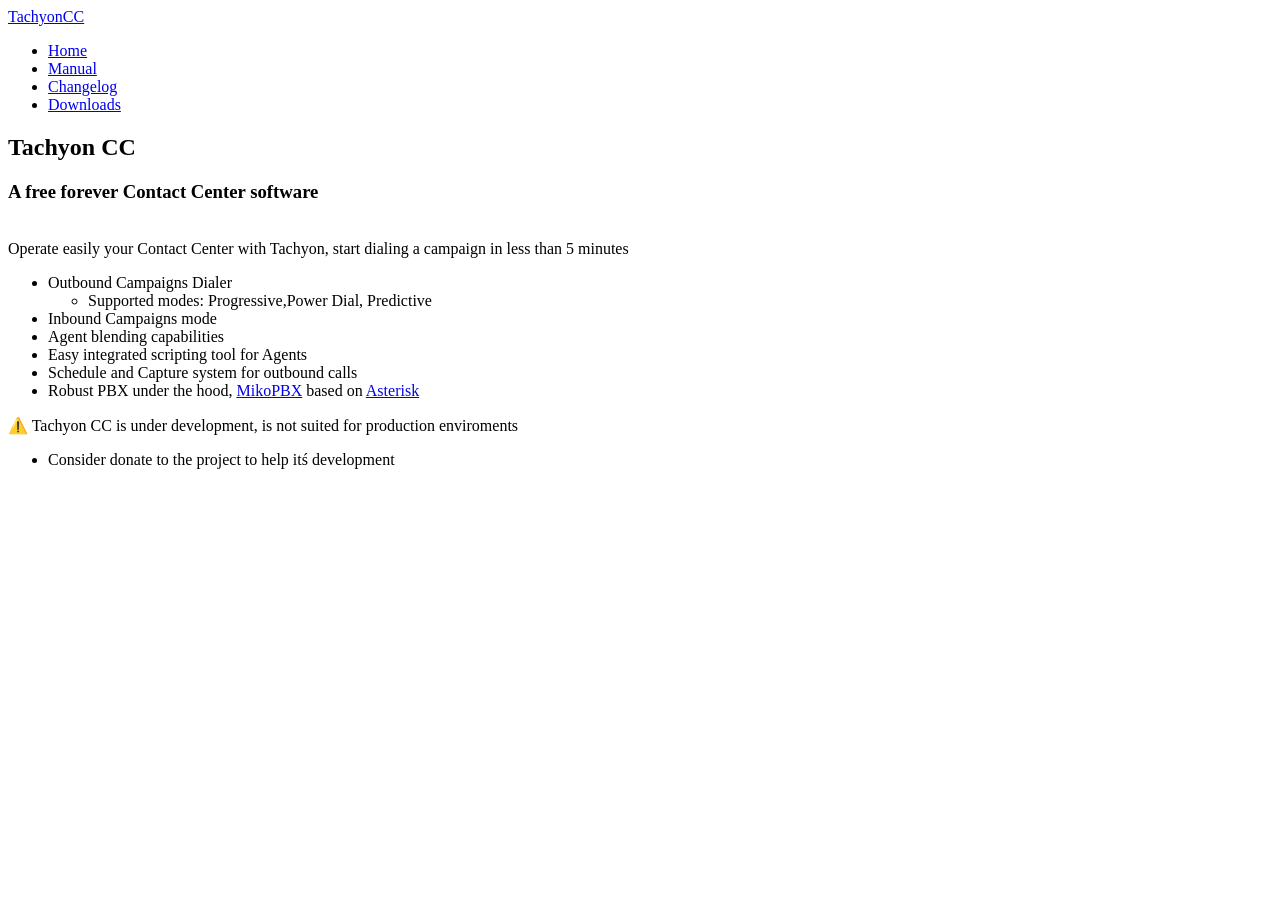
==== index.html @ be8d5f1c "Updated from Publii" ====
<!DOCTYPE html><html lang="en-gb"><head><meta charset="utf-8"><meta http-equiv="X-UA-Compatible" content="IE=edge"><meta name="viewport" content="width=device-width,initial-scale=1,user-scalable=no"><title>Tachyon CC - TachyonCC</title><meta name="description" content="A free forever Contact Center software Operate easily your Contact Center with Tachyon, start dialing a campaign in less than 5 minutes ⚠️&amp;hellip;"><meta name="generator" content="Publii Open-Source CMS for Static Site"><link rel="canonical" href="https://tachyonccsoft.github.com/tachyonccwebsite/"><link rel="alternate" type="application/atom+xml" href="https://tachyonccsoft.github.com/tachyonccwebsite/feed.xml" title="TachyonCC - RSS"><link rel="alternate" type="application/json" href="https://tachyonccsoft.github.com/tachyonccwebsite/feed.json" title="TachyonCC - JSON"><meta property="og:title" content="Tachyon CC"><meta property="og:site_name" content="TachyonCC"><meta property="og:description" content="A free forever Contact Center software Operate easily your Contact Center with Tachyon, start dialing a campaign in less than 5 minutes ⚠️&amp;hellip;"><meta property="og:url" content="https://tachyonccsoft.github.com/tachyonccwebsite/"><meta property="og:type" content="article"><link rel="stylesheet" href="https://tachyonccsoft.github.com/tachyonccwebsite/assets/css/fontawesome-all.min.css?v&#x3D;85514f933f9e0b82460af63f1a403fa5"><link rel="stylesheet" href="https://tachyonccsoft.github.com/tachyonccwebsite/assets/css/style.css?v&#x3D;7cfa9dfb525c9b0af9866d3419d79150"><noscript><link rel="stylesheet" href="https://tachyonccsoft.github.com/tachyonccwebsite/assets/css/noscript.css?v&#x3D;efa867a99f5064d6729e4dc2008ad50b"></noscript><script type="application/ld+json">{"@context":"http://schema.org","@type":"Article","mainEntityOfPage":{"@type":"WebPage","@id":"https://tachyonccsoft.github.com/tachyonccwebsite/"},"headline":"Tachyon CC","datePublished":"2026-11-23T03:59+01:00","dateModified":"2026-11-23T22:37+01:00","description":"A free forever Contact Center software Operate easily your Contact Center with Tachyon, start dialing a campaign in less than 5 minutes ⚠️&hellip;","author":{"@type":"Person","name":"Admin Tachyon","url":"https://tachyonccsoft.github.com/tachyonccwebsite/authors/admin-tachyon/"},"publisher":{"@type":"Organization","name":"Admin Tachyon"}}</script><style>#wrapper > .bg {
               background-image: url(https://tachyonccsoft.github.com/tachyonccwebsite/assets/images/overlay.png), linear-gradient(0deg, rgba(0, 0, 0, 0.1), rgba(0, 0, 0, 0.1)), url(https://tachyonccsoft.github.com/tachyonccwebsite/media/website/1140x641-2.jpg);
           }</style><noscript><style>img[loading] {
                    opacity: 1;
                }</style></noscript></head><body class="is-preload page-template"><div id="wrapper"><header id="header"><a class="logo" href="https://tachyonccsoft.github.com/tachyonccwebsite/">TachyonCC</a></header><nav id="nav"><ul class="links"><li class="active"><a href="https://tachyonccsoft.github.com/tachyonccwebsite/" target="_self">Home</a></li><li><a href="https://tachyonccsoft.github.com/tachyonccwebsite/manual/" target="_self">Manual</a></li><li><a href="https://tachyonccsoft.github.com/tachyonccwebsite/changelog/" target="_self">Changelog</a></li><li><a href="https://tachyonccsoft.github.com/tachyonccwebsite/descargas/" target="_self">Downloads</a></li></ul></nav><main id="main"><article class="post"><header class="major"><h1>Tachyon CC</h1><p class="post__inner"></p></header><div class="post__inner post__entry"><h3>A free forever Contact Center software</h3><p><br>Operate easily your Contact Center with Tachyon, start dialing a campaign in less than 5 minutes</p><ul><li>Outbound Campaigns Dialer<ul><li>Supported modes: Progressive,Power Dial, Predictive</li></ul></li><li>Inbound Campaigns mode</li><li>Agent blending capabilities</li><li>Easy integrated scripting tool for Agents</li><li>Schedule and Capture system for outbound calls</li><li>Robust PBX under the hood, <a href="https://www.mikopbx.com/" target="_blank" rel="noopener noreferrer">MikoPBX</a> based on <a href="https://www.asterisk.org/" target="_blank" rel="noopener noreferrer">Asterisk</a></li></ul><p>⚠️ Tachyon CC is under development, is not suited for production enviroments</p></div></article></main><footer id="copyright"><ul><li>Consider donate to the project to help itś development</li></ul></footer></div><script src="https://tachyonccsoft.github.com/tachyonccwebsite/assets/js/jquery.min.js?v&#x3D;c9771cc3e90e18f5336eedbd0fffb2cf"></script><script src="https://tachyonccsoft.github.com/tachyonccwebsite/assets/js/jquery.scrollex.min.js?v&#x3D;f89065e3d988006af9791b44561d7c90"></script><script src="https://tachyonccsoft.github.com/tachyonccwebsite/assets/js/jquery.scrolly.min.js?v&#x3D;1ed5a78bde1476875a40f6b9ff44fc14"></script><script src="https://tachyonccsoft.github.com/tachyonccwebsite/assets/js/browser.min.js?v&#x3D;c07298dd19048a8a69ad97e754dfe8d0"></script><script src="https://tachyonccsoft.github.com/tachyonccwebsite/assets/js/breakpoints.min.js?v&#x3D;81a479eb099e3b187613943b085923b8"></script><script src="https://tachyonccsoft.github.com/tachyonccwebsite/assets/js/util.min.js?v&#x3D;4201a626f8c9b614a663b3a1d7d82615"></script><script src="https://tachyonccsoft.github.com/tachyonccwebsite/assets/js/main.min.js?v&#x3D;56233c354bd814758be8bff42f7e13a5"></script><script>/*<![CDATA[*/var images=document.querySelectorAll("img[loading]");for(var i=0;i<images.length;i++){if(images[i].complete){images[i].classList.add("is-loaded")}else{images[i].addEventListener("load",function(){this.classList.add("is-loaded")},false)}};/*]]>*/</script></body></html>
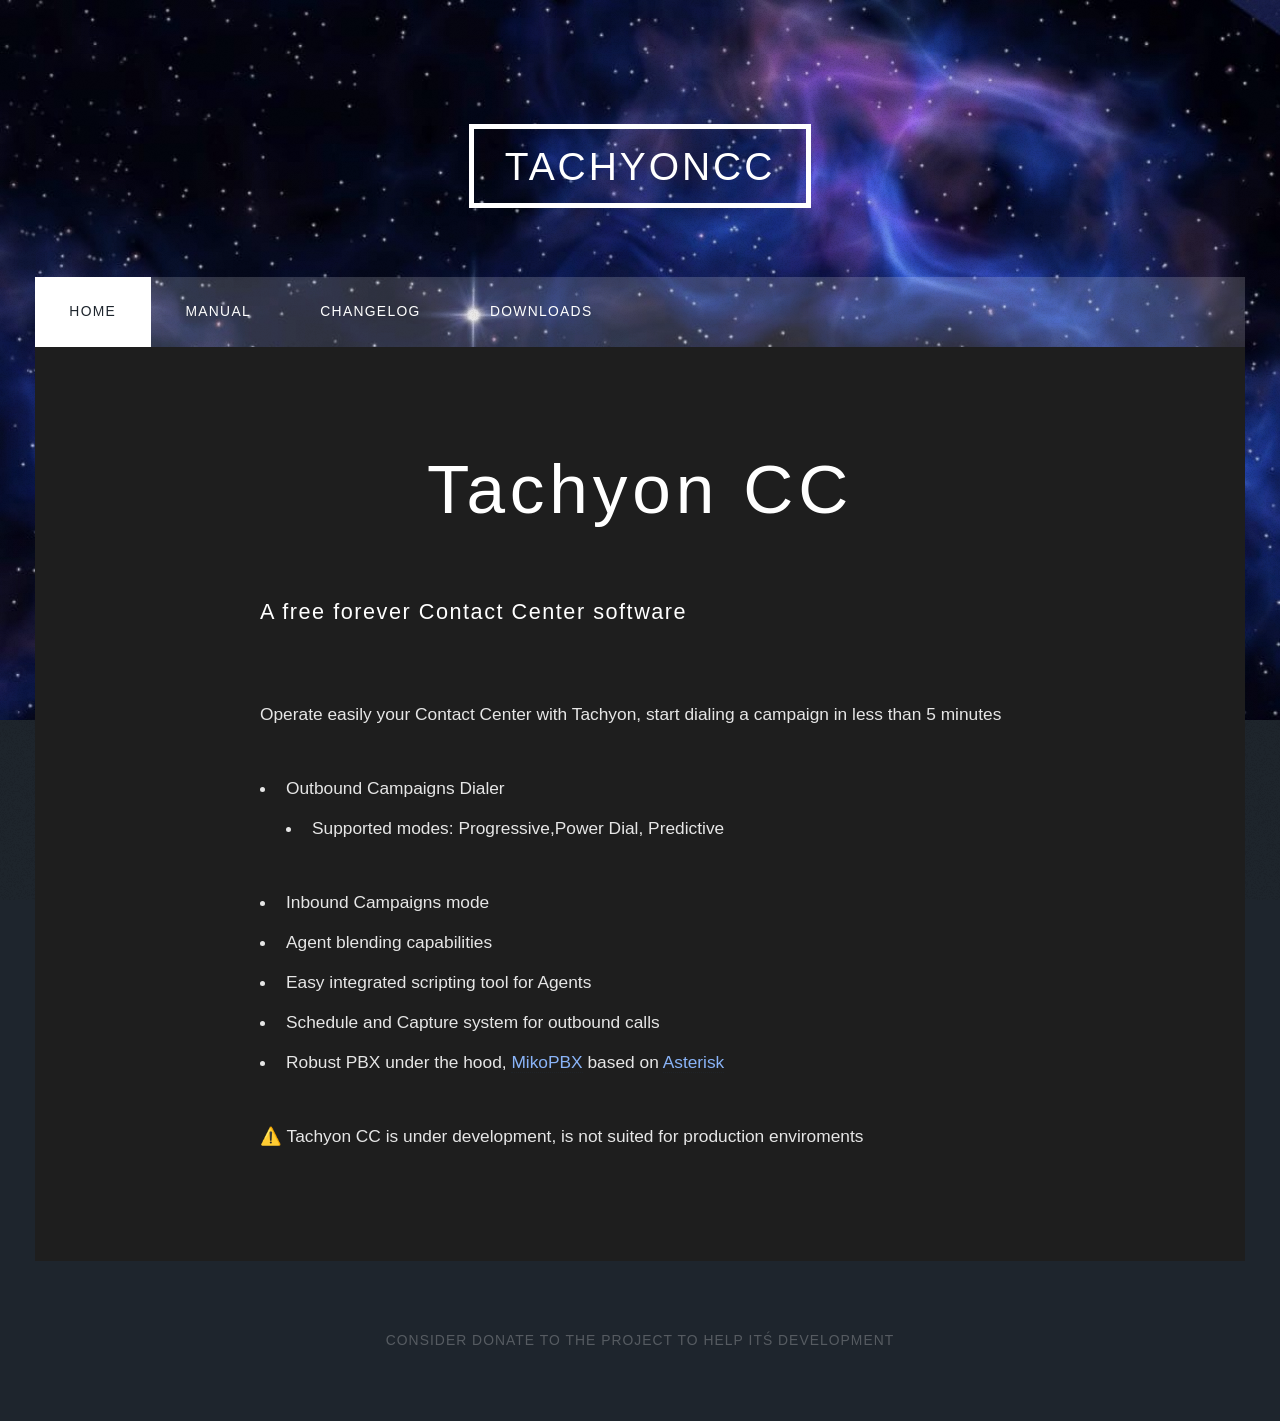
==== commit a62f7f85: "Updated from Publii" ====
--- a/index.html
+++ b/index.html
@@ -1,5 +1,5 @@
-<!DOCTYPE html><html lang="en-gb"><head><meta charset="utf-8"><meta http-equiv="X-UA-Compatible" content="IE=edge"><meta name="viewport" content="width=device-width,initial-scale=1,user-scalable=no"><title>Tachyon CC - TachyonCC</title><meta name="description" content="A free forever Contact Center software Operate easily your Contact Center with Tachyon, start dialing a campaign in less than 5 minutes ⚠️&amp;hellip;"><meta name="generator" content="Publii Open-Source CMS for Static Site"><link rel="canonical" href="https://tachyonccsoft.github.com/tachyonccwebsite/"><link rel="alternate" type="application/atom+xml" href="https://tachyonccsoft.github.com/tachyonccwebsite/feed.xml" title="TachyonCC - RSS"><link rel="alternate" type="application/json" href="https://tachyonccsoft.github.com/tachyonccwebsite/feed.json" title="TachyonCC - JSON"><meta property="og:title" content="Tachyon CC"><meta property="og:site_name" content="TachyonCC"><meta property="og:description" content="A free forever Contact Center software Operate easily your Contact Center with Tachyon, start dialing a campaign in less than 5 minutes ⚠️&amp;hellip;"><meta property="og:url" content="https://tachyonccsoft.github.com/tachyonccwebsite/"><meta property="og:type" content="article"><link rel="stylesheet" href="https://tachyonccsoft.github.com/tachyonccwebsite/assets/css/fontawesome-all.min.css?v&#x3D;85514f933f9e0b82460af63f1a403fa5"><link rel="stylesheet" href="https://tachyonccsoft.github.com/tachyonccwebsite/assets/css/style.css?v&#x3D;7cfa9dfb525c9b0af9866d3419d79150"><noscript><link rel="stylesheet" href="https://tachyonccsoft.github.com/tachyonccwebsite/assets/css/noscript.css?v&#x3D;efa867a99f5064d6729e4dc2008ad50b"></noscript><script type="application/ld+json">{"@context":"http://schema.org","@type":"Article","mainEntityOfPage":{"@type":"WebPage","@id":"https://tachyonccsoft.github.com/tachyonccwebsite/"},"headline":"Tachyon CC","datePublished":"2026-11-23T03:59+01:00","dateModified":"2026-11-23T22:37+01:00","description":"A free forever Contact Center software Operate easily your Contact Center with Tachyon, start dialing a campaign in less than 5 minutes ⚠️&hellip;","author":{"@type":"Person","name":"Admin Tachyon","url":"https://tachyonccsoft.github.com/tachyonccwebsite/authors/admin-tachyon/"},"publisher":{"@type":"Organization","name":"Admin Tachyon"}}</script><style>#wrapper > .bg {
-               background-image: url(https://tachyonccsoft.github.com/tachyonccwebsite/assets/images/overlay.png), linear-gradient(0deg, rgba(0, 0, 0, 0.1), rgba(0, 0, 0, 0.1)), url(https://tachyonccsoft.github.com/tachyonccwebsite/media/website/1140x641-2.jpg);
+<!DOCTYPE html><html lang="en-gb"><head><meta charset="utf-8"><meta http-equiv="X-UA-Compatible" content="IE=edge"><meta name="viewport" content="width=device-width,initial-scale=1,user-scalable=no"><title>Tachyon CC - TachyonCC</title><meta name="description" content="A free forever Contact Center software Operate easily your Contact Center with Tachyon, start dialing a campaign in less than 5 minutes ⚠️&amp;hellip;"><meta name="generator" content="Publii Open-Source CMS for Static Site"><link rel="canonical" href="https://tachyonccsoft.github.io/tachyonccwebsite/"><link rel="alternate" type="application/atom+xml" href="https://tachyonccsoft.github.io/tachyonccwebsite/feed.xml" title="TachyonCC - RSS"><link rel="alternate" type="application/json" href="https://tachyonccsoft.github.io/tachyonccwebsite/feed.json" title="TachyonCC - JSON"><meta property="og:title" content="Tachyon CC"><meta property="og:site_name" content="TachyonCC"><meta property="og:description" content="A free forever Contact Center software Operate easily your Contact Center with Tachyon, start dialing a campaign in less than 5 minutes ⚠️&amp;hellip;"><meta property="og:url" content="https://tachyonccsoft.github.io/tachyonccwebsite/"><meta property="og:type" content="article"><link rel="stylesheet" href="https://tachyonccsoft.github.io/tachyonccwebsite/assets/css/fontawesome-all.min.css?v&#x3D;85514f933f9e0b82460af63f1a403fa5"><link rel="stylesheet" href="https://tachyonccsoft.github.io/tachyonccwebsite/assets/css/style.css?v&#x3D;7cfa9dfb525c9b0af9866d3419d79150"><noscript><link rel="stylesheet" href="https://tachyonccsoft.github.io/tachyonccwebsite/assets/css/noscript.css?v&#x3D;efa867a99f5064d6729e4dc2008ad50b"></noscript><script type="application/ld+json">{"@context":"http://schema.org","@type":"Article","mainEntityOfPage":{"@type":"WebPage","@id":"https://tachyonccsoft.github.io/tachyonccwebsite/"},"headline":"Tachyon CC","datePublished":"2026-11-23T03:59+01:00","dateModified":"2026-11-23T22:37+01:00","description":"A free forever Contact Center software Operate easily your Contact Center with Tachyon, start dialing a campaign in less than 5 minutes ⚠️&hellip;","author":{"@type":"Person","name":"Admin Tachyon","url":"https://tachyonccsoft.github.io/tachyonccwebsite/authors/admin-tachyon/"},"publisher":{"@type":"Organization","name":"Admin Tachyon"}}</script><style>#wrapper > .bg {
+               background-image: url(https://tachyonccsoft.github.io/tachyonccwebsite/assets/images/overlay.png), linear-gradient(0deg, rgba(0, 0, 0, 0.1), rgba(0, 0, 0, 0.1)), url(https://tachyonccsoft.github.io/tachyonccwebsite/media/website/1140x641-2.jpg);
            }</style><noscript><style>img[loading] {
                     opacity: 1;
-                }</style></noscript></head><body class="is-preload page-template"><div id="wrapper"><header id="header"><a class="logo" href="https://tachyonccsoft.github.com/tachyonccwebsite/">TachyonCC</a></header><nav id="nav"><ul class="links"><li class="active"><a href="https://tachyonccsoft.github.com/tachyonccwebsite/" target="_self">Home</a></li><li><a href="https://tachyonccsoft.github.com/tachyonccwebsite/manual/" target="_self">Manual</a></li><li><a href="https://tachyonccsoft.github.com/tachyonccwebsite/changelog/" target="_self">Changelog</a></li><li><a href="https://tachyonccsoft.github.com/tachyonccwebsite/descargas/" target="_self">Downloads</a></li></ul></nav><main id="main"><article class="post"><header class="major"><h1>Tachyon CC</h1><p class="post__inner"></p></header><div class="post__inner post__entry"><h3>A free forever Contact Center software</h3><p><br>Operate easily your Contact Center with Tachyon, start dialing a campaign in less than 5 minutes</p><ul><li>Outbound Campaigns Dialer<ul><li>Supported modes: Progressive,Power Dial, Predictive</li></ul></li><li>Inbound Campaigns mode</li><li>Agent blending capabilities</li><li>Easy integrated scripting tool for Agents</li><li>Schedule and Capture system for outbound calls</li><li>Robust PBX under the hood, <a href="https://www.mikopbx.com/" target="_blank" rel="noopener noreferrer">MikoPBX</a> based on <a href="https://www.asterisk.org/" target="_blank" rel="noopener noreferrer">Asterisk</a></li></ul><p>⚠️ Tachyon CC is under development, is not suited for production enviroments</p></div></article></main><footer id="copyright"><ul><li>Consider donate to the project to help itś development</li></ul></footer></div><script src="https://tachyonccsoft.github.com/tachyonccwebsite/assets/js/jquery.min.js?v&#x3D;c9771cc3e90e18f5336eedbd0fffb2cf"></script><script src="https://tachyonccsoft.github.com/tachyonccwebsite/assets/js/jquery.scrollex.min.js?v&#x3D;f89065e3d988006af9791b44561d7c90"></script><script src="https://tachyonccsoft.github.com/tachyonccwebsite/assets/js/jquery.scrolly.min.js?v&#x3D;1ed5a78bde1476875a40f6b9ff44fc14"></script><script src="https://tachyonccsoft.github.com/tachyonccwebsite/assets/js/browser.min.js?v&#x3D;c07298dd19048a8a69ad97e754dfe8d0"></script><script src="https://tachyonccsoft.github.com/tachyonccwebsite/assets/js/breakpoints.min.js?v&#x3D;81a479eb099e3b187613943b085923b8"></script><script src="https://tachyonccsoft.github.com/tachyonccwebsite/assets/js/util.min.js?v&#x3D;4201a626f8c9b614a663b3a1d7d82615"></script><script src="https://tachyonccsoft.github.com/tachyonccwebsite/assets/js/main.min.js?v&#x3D;56233c354bd814758be8bff42f7e13a5"></script><script>/*<![CDATA[*/var images=document.querySelectorAll("img[loading]");for(var i=0;i<images.length;i++){if(images[i].complete){images[i].classList.add("is-loaded")}else{images[i].addEventListener("load",function(){this.classList.add("is-loaded")},false)}};/*]]>*/</script></body></html>+                }</style></noscript></head><body class="is-preload page-template"><div id="wrapper"><header id="header"><a class="logo" href="https://tachyonccsoft.github.io/tachyonccwebsite/">TachyonCC</a></header><nav id="nav"><ul class="links"><li class="active"><a href="https://tachyonccsoft.github.io/tachyonccwebsite/" target="_self">Home</a></li><li><a href="https://tachyonccsoft.github.io/tachyonccwebsite/manual/" target="_self">Manual</a></li><li><a href="https://tachyonccsoft.github.io/tachyonccwebsite/changelog/" target="_self">Changelog</a></li><li><a href="https://tachyonccsoft.github.io/tachyonccwebsite/descargas/" target="_self">Downloads</a></li></ul></nav><main id="main"><article class="post"><header class="major"><h1>Tachyon CC</h1><p class="post__inner"></p></header><div class="post__inner post__entry"><h3>A free forever Contact Center software</h3><p><br>Operate easily your Contact Center with Tachyon, start dialing a campaign in less than 5 minutes</p><ul><li>Outbound Campaigns Dialer<ul><li>Supported modes: Progressive,Power Dial, Predictive</li></ul></li><li>Inbound Campaigns mode</li><li>Agent blending capabilities</li><li>Easy integrated scripting tool for Agents</li><li>Schedule and Capture system for outbound calls</li><li>Robust PBX under the hood, <a href="https://www.mikopbx.com/" target="_blank" rel="noopener noreferrer">MikoPBX</a> based on <a href="https://www.asterisk.org/" target="_blank" rel="noopener noreferrer">Asterisk</a></li></ul><p>⚠️ Tachyon CC is under development, is not suited for production enviroments</p></div></article></main><footer id="copyright"><ul><li>Consider donate to the project to help itś development</li></ul></footer></div><script src="https://tachyonccsoft.github.io/tachyonccwebsite/assets/js/jquery.min.js?v&#x3D;c9771cc3e90e18f5336eedbd0fffb2cf"></script><script src="https://tachyonccsoft.github.io/tachyonccwebsite/assets/js/jquery.scrollex.min.js?v&#x3D;f89065e3d988006af9791b44561d7c90"></script><script src="https://tachyonccsoft.github.io/tachyonccwebsite/assets/js/jquery.scrolly.min.js?v&#x3D;1ed5a78bde1476875a40f6b9ff44fc14"></script><script src="https://tachyonccsoft.github.io/tachyonccwebsite/assets/js/browser.min.js?v&#x3D;c07298dd19048a8a69ad97e754dfe8d0"></script><script src="https://tachyonccsoft.github.io/tachyonccwebsite/assets/js/breakpoints.min.js?v&#x3D;81a479eb099e3b187613943b085923b8"></script><script src="https://tachyonccsoft.github.io/tachyonccwebsite/assets/js/util.min.js?v&#x3D;4201a626f8c9b614a663b3a1d7d82615"></script><script src="https://tachyonccsoft.github.io/tachyonccwebsite/assets/js/main.min.js?v&#x3D;56233c354bd814758be8bff42f7e13a5"></script><script>/*<![CDATA[*/var images=document.querySelectorAll("img[loading]");for(var i=0;i<images.length;i++){if(images[i].complete){images[i].classList.add("is-loaded")}else{images[i].addEventListener("load",function(){this.classList.add("is-loaded")},false)}};/*]]>*/</script></body></html>
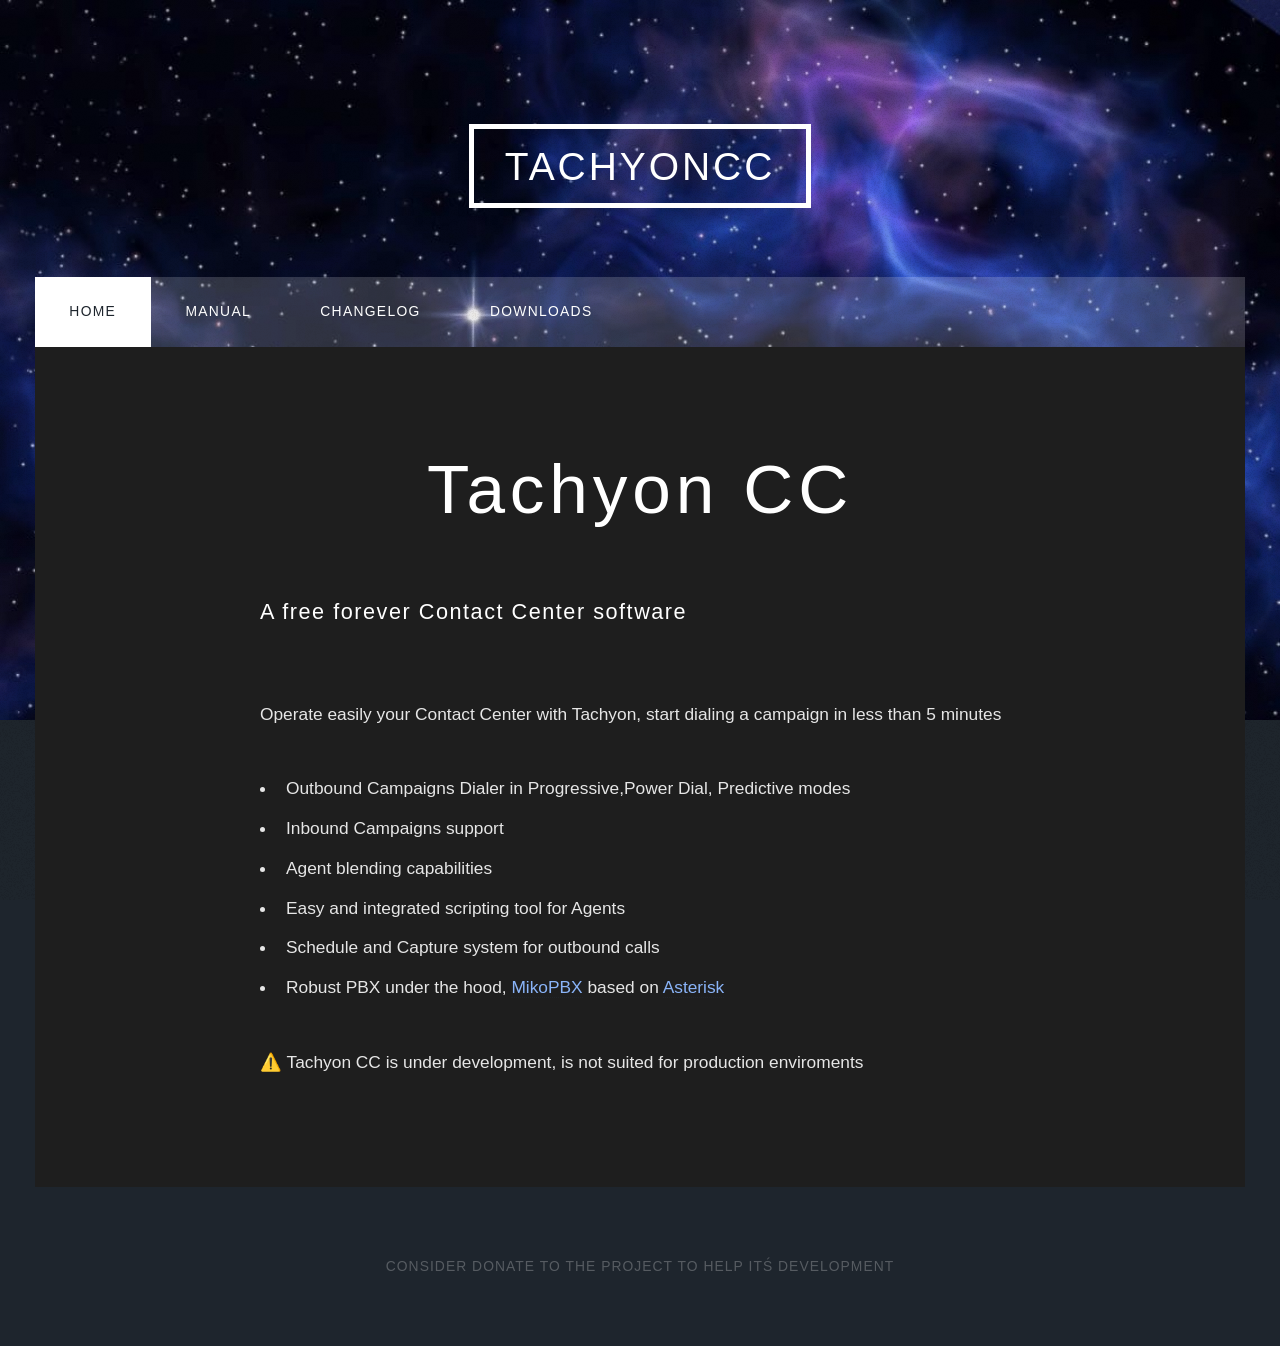
==== commit 69ac8405: "Updated from Publii" ====
--- a/index.html
+++ b/index.html
@@ -1,5 +1,5 @@
-<!DOCTYPE html><html lang="en-gb"><head><meta charset="utf-8"><meta http-equiv="X-UA-Compatible" content="IE=edge"><meta name="viewport" content="width=device-width,initial-scale=1,user-scalable=no"><title>Tachyon CC - TachyonCC</title><meta name="description" content="A free forever Contact Center software Operate easily your Contact Center with Tachyon, start dialing a campaign in less than 5 minutes ⚠️&amp;hellip;"><meta name="generator" content="Publii Open-Source CMS for Static Site"><link rel="canonical" href="https://tachyonccsoft.github.io/tachyonccwebsite/"><link rel="alternate" type="application/atom+xml" href="https://tachyonccsoft.github.io/tachyonccwebsite/feed.xml" title="TachyonCC - RSS"><link rel="alternate" type="application/json" href="https://tachyonccsoft.github.io/tachyonccwebsite/feed.json" title="TachyonCC - JSON"><meta property="og:title" content="Tachyon CC"><meta property="og:site_name" content="TachyonCC"><meta property="og:description" content="A free forever Contact Center software Operate easily your Contact Center with Tachyon, start dialing a campaign in less than 5 minutes ⚠️&amp;hellip;"><meta property="og:url" content="https://tachyonccsoft.github.io/tachyonccwebsite/"><meta property="og:type" content="article"><link rel="stylesheet" href="https://tachyonccsoft.github.io/tachyonccwebsite/assets/css/fontawesome-all.min.css?v&#x3D;85514f933f9e0b82460af63f1a403fa5"><link rel="stylesheet" href="https://tachyonccsoft.github.io/tachyonccwebsite/assets/css/style.css?v&#x3D;7cfa9dfb525c9b0af9866d3419d79150"><noscript><link rel="stylesheet" href="https://tachyonccsoft.github.io/tachyonccwebsite/assets/css/noscript.css?v&#x3D;efa867a99f5064d6729e4dc2008ad50b"></noscript><script type="application/ld+json">{"@context":"http://schema.org","@type":"Article","mainEntityOfPage":{"@type":"WebPage","@id":"https://tachyonccsoft.github.io/tachyonccwebsite/"},"headline":"Tachyon CC","datePublished":"2026-11-23T03:59+01:00","dateModified":"2026-11-23T22:37+01:00","description":"A free forever Contact Center software Operate easily your Contact Center with Tachyon, start dialing a campaign in less than 5 minutes ⚠️&hellip;","author":{"@type":"Person","name":"Admin Tachyon","url":"https://tachyonccsoft.github.io/tachyonccwebsite/authors/admin-tachyon/"},"publisher":{"@type":"Organization","name":"Admin Tachyon"}}</script><style>#wrapper > .bg {
+<!DOCTYPE html><html lang="en-gb"><head><meta charset="utf-8"><meta http-equiv="X-UA-Compatible" content="IE=edge"><meta name="viewport" content="width=device-width,initial-scale=1,user-scalable=no"><title>Tachyon CC - TachyonCC</title><meta name="description" content="A free forever Contact Center software Operate easily your Contact Center with Tachyon, start dialing a campaign in less than 5 minutes ⚠️&amp;hellip;"><meta name="generator" content="Publii Open-Source CMS for Static Site"><link rel="canonical" href="https://tachyonccsoft.github.io/tachyonccwebsite/"><link rel="alternate" type="application/atom+xml" href="https://tachyonccsoft.github.io/tachyonccwebsite/feed.xml" title="TachyonCC - RSS"><link rel="alternate" type="application/json" href="https://tachyonccsoft.github.io/tachyonccwebsite/feed.json" title="TachyonCC - JSON"><meta property="og:title" content="Tachyon CC"><meta property="og:site_name" content="TachyonCC"><meta property="og:description" content="A free forever Contact Center software Operate easily your Contact Center with Tachyon, start dialing a campaign in less than 5 minutes ⚠️&amp;hellip;"><meta property="og:url" content="https://tachyonccsoft.github.io/tachyonccwebsite/"><meta property="og:type" content="article"><link rel="stylesheet" href="https://tachyonccsoft.github.io/tachyonccwebsite/assets/css/fontawesome-all.min.css?v&#x3D;85514f933f9e0b82460af63f1a403fa5"><link rel="stylesheet" href="https://tachyonccsoft.github.io/tachyonccwebsite/assets/css/style.css?v&#x3D;7cfa9dfb525c9b0af9866d3419d79150"><noscript><link rel="stylesheet" href="https://tachyonccsoft.github.io/tachyonccwebsite/assets/css/noscript.css?v&#x3D;efa867a99f5064d6729e4dc2008ad50b"></noscript><script type="application/ld+json">{"@context":"http://schema.org","@type":"Article","mainEntityOfPage":{"@type":"WebPage","@id":"https://tachyonccsoft.github.io/tachyonccwebsite/"},"headline":"Tachyon CC","datePublished":"2026-11-23T03:59+01:00","dateModified":"2026-11-23T23:04+01:00","description":"A free forever Contact Center software Operate easily your Contact Center with Tachyon, start dialing a campaign in less than 5 minutes ⚠️&hellip;","author":{"@type":"Person","name":"Admin Tachyon","url":"https://tachyonccsoft.github.io/tachyonccwebsite/authors/admin-tachyon/"},"publisher":{"@type":"Organization","name":"Admin Tachyon"}}</script><style>#wrapper > .bg {
                background-image: url(https://tachyonccsoft.github.io/tachyonccwebsite/assets/images/overlay.png), linear-gradient(0deg, rgba(0, 0, 0, 0.1), rgba(0, 0, 0, 0.1)), url(https://tachyonccsoft.github.io/tachyonccwebsite/media/website/1140x641-2.jpg);
            }</style><noscript><style>img[loading] {
                     opacity: 1;
-                }</style></noscript></head><body class="is-preload page-template"><div id="wrapper"><header id="header"><a class="logo" href="https://tachyonccsoft.github.io/tachyonccwebsite/">TachyonCC</a></header><nav id="nav"><ul class="links"><li class="active"><a href="https://tachyonccsoft.github.io/tachyonccwebsite/" target="_self">Home</a></li><li><a href="https://tachyonccsoft.github.io/tachyonccwebsite/manual/" target="_self">Manual</a></li><li><a href="https://tachyonccsoft.github.io/tachyonccwebsite/changelog/" target="_self">Changelog</a></li><li><a href="https://tachyonccsoft.github.io/tachyonccwebsite/descargas/" target="_self">Downloads</a></li></ul></nav><main id="main"><article class="post"><header class="major"><h1>Tachyon CC</h1><p class="post__inner"></p></header><div class="post__inner post__entry"><h3>A free forever Contact Center software</h3><p><br>Operate easily your Contact Center with Tachyon, start dialing a campaign in less than 5 minutes</p><ul><li>Outbound Campaigns Dialer<ul><li>Supported modes: Progressive,Power Dial, Predictive</li></ul></li><li>Inbound Campaigns mode</li><li>Agent blending capabilities</li><li>Easy integrated scripting tool for Agents</li><li>Schedule and Capture system for outbound calls</li><li>Robust PBX under the hood, <a href="https://www.mikopbx.com/" target="_blank" rel="noopener noreferrer">MikoPBX</a> based on <a href="https://www.asterisk.org/" target="_blank" rel="noopener noreferrer">Asterisk</a></li></ul><p>⚠️ Tachyon CC is under development, is not suited for production enviroments</p></div></article></main><footer id="copyright"><ul><li>Consider donate to the project to help itś development</li></ul></footer></div><script src="https://tachyonccsoft.github.io/tachyonccwebsite/assets/js/jquery.min.js?v&#x3D;c9771cc3e90e18f5336eedbd0fffb2cf"></script><script src="https://tachyonccsoft.github.io/tachyonccwebsite/assets/js/jquery.scrollex.min.js?v&#x3D;f89065e3d988006af9791b44561d7c90"></script><script src="https://tachyonccsoft.github.io/tachyonccwebsite/assets/js/jquery.scrolly.min.js?v&#x3D;1ed5a78bde1476875a40f6b9ff44fc14"></script><script src="https://tachyonccsoft.github.io/tachyonccwebsite/assets/js/browser.min.js?v&#x3D;c07298dd19048a8a69ad97e754dfe8d0"></script><script src="https://tachyonccsoft.github.io/tachyonccwebsite/assets/js/breakpoints.min.js?v&#x3D;81a479eb099e3b187613943b085923b8"></script><script src="https://tachyonccsoft.github.io/tachyonccwebsite/assets/js/util.min.js?v&#x3D;4201a626f8c9b614a663b3a1d7d82615"></script><script src="https://tachyonccsoft.github.io/tachyonccwebsite/assets/js/main.min.js?v&#x3D;56233c354bd814758be8bff42f7e13a5"></script><script>/*<![CDATA[*/var images=document.querySelectorAll("img[loading]");for(var i=0;i<images.length;i++){if(images[i].complete){images[i].classList.add("is-loaded")}else{images[i].addEventListener("load",function(){this.classList.add("is-loaded")},false)}};/*]]>*/</script></body></html>+                }</style></noscript></head><body class="is-preload page-template"><div id="wrapper"><header id="header"><a class="logo" href="https://tachyonccsoft.github.io/tachyonccwebsite/">TachyonCC</a></header><nav id="nav"><ul class="links"><li class="active"><a href="https://tachyonccsoft.github.io/tachyonccwebsite/" target="_self">Home</a></li><li><a href="https://tachyonccsoft.github.io/tachyonccwebsite/manual/" target="_self">Manual</a></li><li><a href="https://tachyonccsoft.github.io/tachyonccwebsite/changelog/" target="_self">Changelog</a></li><li><a href="https://tachyonccsoft.github.io/tachyonccwebsite/descargas/" target="_self">Downloads</a></li></ul></nav><main id="main"><article class="post"><header class="major"><h1>Tachyon CC</h1><p class="post__inner"></p></header><div class="post__inner post__entry"><h3>A free forever Contact Center software</h3><p><br>Operate easily your Contact Center with Tachyon, start dialing a campaign in less than 5 minutes</p><ul><li>Outbound Campaigns Dialer in Progressive,Power Dial, Predictive modes</li><li>Inbound Campaigns support</li><li>Agent blending capabilities</li><li>Easy and integrated scripting tool for Agents</li><li>Schedule and Capture system for outbound calls</li><li>Robust PBX under the hood, <a href="https://www.mikopbx.com/" target="_blank" rel="noopener noreferrer">MikoPBX</a> based on <a href="https://www.asterisk.org/" target="_blank" rel="noopener noreferrer">Asterisk</a></li></ul><p>⚠️ Tachyon CC is under development, is not suited for production enviroments</p></div></article></main><footer id="copyright"><ul><li>Consider donate to the project to help itś development</li></ul></footer></div><script src="https://tachyonccsoft.github.io/tachyonccwebsite/assets/js/jquery.min.js?v&#x3D;c9771cc3e90e18f5336eedbd0fffb2cf"></script><script src="https://tachyonccsoft.github.io/tachyonccwebsite/assets/js/jquery.scrollex.min.js?v&#x3D;f89065e3d988006af9791b44561d7c90"></script><script src="https://tachyonccsoft.github.io/tachyonccwebsite/assets/js/jquery.scrolly.min.js?v&#x3D;1ed5a78bde1476875a40f6b9ff44fc14"></script><script src="https://tachyonccsoft.github.io/tachyonccwebsite/assets/js/browser.min.js?v&#x3D;c07298dd19048a8a69ad97e754dfe8d0"></script><script src="https://tachyonccsoft.github.io/tachyonccwebsite/assets/js/breakpoints.min.js?v&#x3D;81a479eb099e3b187613943b085923b8"></script><script src="https://tachyonccsoft.github.io/tachyonccwebsite/assets/js/util.min.js?v&#x3D;4201a626f8c9b614a663b3a1d7d82615"></script><script src="https://tachyonccsoft.github.io/tachyonccwebsite/assets/js/main.min.js?v&#x3D;56233c354bd814758be8bff42f7e13a5"></script><script>/*<![CDATA[*/var images=document.querySelectorAll("img[loading]");for(var i=0;i<images.length;i++){if(images[i].complete){images[i].classList.add("is-loaded")}else{images[i].addEventListener("load",function(){this.classList.add("is-loaded")},false)}};/*]]>*/</script></body></html>
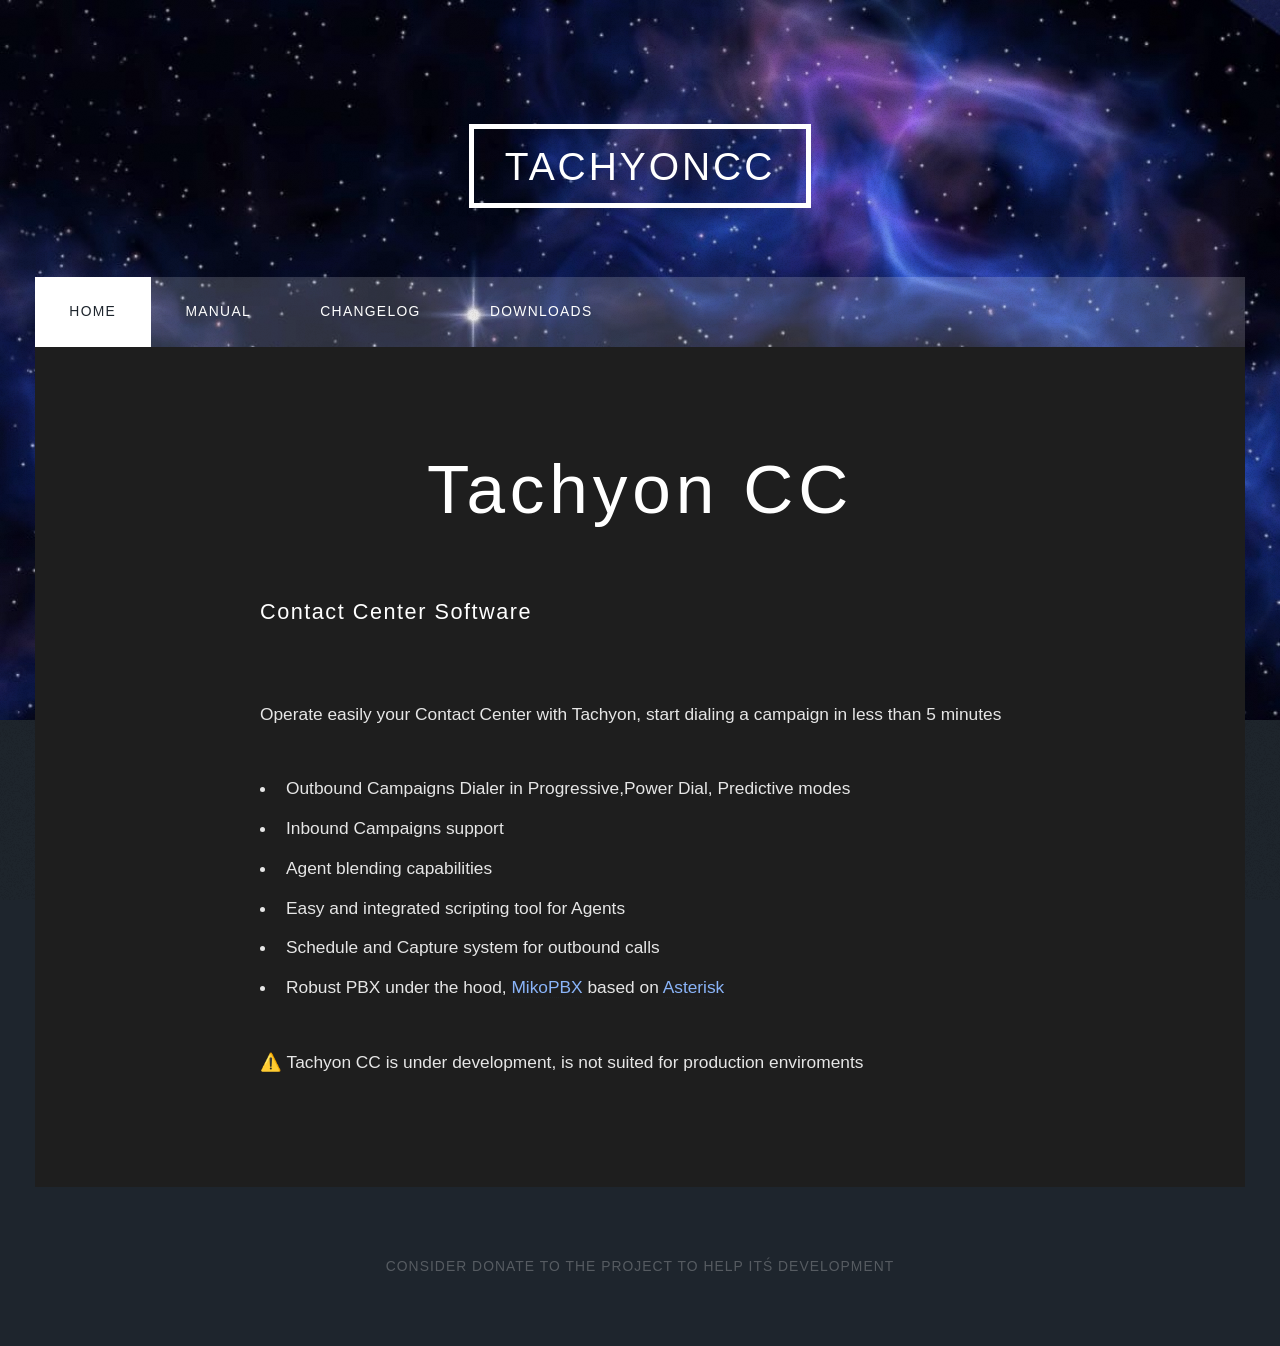
==== commit 115cfaf9: "Updated from Publii" ====
--- a/index.html
+++ b/index.html
@@ -1,5 +1,5 @@
-<!DOCTYPE html><html lang="en-gb"><head><meta charset="utf-8"><meta http-equiv="X-UA-Compatible" content="IE=edge"><meta name="viewport" content="width=device-width,initial-scale=1,user-scalable=no"><title>Tachyon CC - TachyonCC</title><meta name="description" content="A free forever Contact Center software Operate easily your Contact Center with Tachyon, start dialing a campaign in less than 5 minutes ⚠️&amp;hellip;"><meta name="generator" content="Publii Open-Source CMS for Static Site"><link rel="canonical" href="https://tachyonccsoft.github.io/tachyonccwebsite/"><link rel="alternate" type="application/atom+xml" href="https://tachyonccsoft.github.io/tachyonccwebsite/feed.xml" title="TachyonCC - RSS"><link rel="alternate" type="application/json" href="https://tachyonccsoft.github.io/tachyonccwebsite/feed.json" title="TachyonCC - JSON"><meta property="og:title" content="Tachyon CC"><meta property="og:site_name" content="TachyonCC"><meta property="og:description" content="A free forever Contact Center software Operate easily your Contact Center with Tachyon, start dialing a campaign in less than 5 minutes ⚠️&amp;hellip;"><meta property="og:url" content="https://tachyonccsoft.github.io/tachyonccwebsite/"><meta property="og:type" content="article"><link rel="stylesheet" href="https://tachyonccsoft.github.io/tachyonccwebsite/assets/css/fontawesome-all.min.css?v&#x3D;85514f933f9e0b82460af63f1a403fa5"><link rel="stylesheet" href="https://tachyonccsoft.github.io/tachyonccwebsite/assets/css/style.css?v&#x3D;7cfa9dfb525c9b0af9866d3419d79150"><noscript><link rel="stylesheet" href="https://tachyonccsoft.github.io/tachyonccwebsite/assets/css/noscript.css?v&#x3D;efa867a99f5064d6729e4dc2008ad50b"></noscript><script type="application/ld+json">{"@context":"http://schema.org","@type":"Article","mainEntityOfPage":{"@type":"WebPage","@id":"https://tachyonccsoft.github.io/tachyonccwebsite/"},"headline":"Tachyon CC","datePublished":"2026-11-23T03:59+01:00","dateModified":"2026-11-23T23:04+01:00","description":"A free forever Contact Center software Operate easily your Contact Center with Tachyon, start dialing a campaign in less than 5 minutes ⚠️&hellip;","author":{"@type":"Person","name":"Admin Tachyon","url":"https://tachyonccsoft.github.io/tachyonccwebsite/authors/admin-tachyon/"},"publisher":{"@type":"Organization","name":"Admin Tachyon"}}</script><style>#wrapper > .bg {
+<!DOCTYPE html><html lang="en-gb"><head><meta charset="utf-8"><meta http-equiv="X-UA-Compatible" content="IE=edge"><meta name="viewport" content="width=device-width,initial-scale=1,user-scalable=no"><title>Tachyon CC - TachyonCC</title><meta name="description" content="Contact Center Software Operate easily your Contact Center with Tachyon, start dialing a campaign in less than 5 minutes ⚠️ Tachyon CC is&amp;hellip;"><meta name="generator" content="Publii Open-Source CMS for Static Site"><link rel="canonical" href="https://tachyonccsoft.github.io/tachyonccwebsite/"><link rel="alternate" type="application/atom+xml" href="https://tachyonccsoft.github.io/tachyonccwebsite/feed.xml" title="TachyonCC - RSS"><link rel="alternate" type="application/json" href="https://tachyonccsoft.github.io/tachyonccwebsite/feed.json" title="TachyonCC - JSON"><meta property="og:title" content="Tachyon CC"><meta property="og:site_name" content="TachyonCC"><meta property="og:description" content="Contact Center Software Operate easily your Contact Center with Tachyon, start dialing a campaign in less than 5 minutes ⚠️ Tachyon CC is&amp;hellip;"><meta property="og:url" content="https://tachyonccsoft.github.io/tachyonccwebsite/"><meta property="og:type" content="article"><link rel="stylesheet" href="https://tachyonccsoft.github.io/tachyonccwebsite/assets/css/fontawesome-all.min.css?v&#x3D;85514f933f9e0b82460af63f1a403fa5"><link rel="stylesheet" href="https://tachyonccsoft.github.io/tachyonccwebsite/assets/css/style.css?v&#x3D;7cfa9dfb525c9b0af9866d3419d79150"><noscript><link rel="stylesheet" href="https://tachyonccsoft.github.io/tachyonccwebsite/assets/css/noscript.css?v&#x3D;efa867a99f5064d6729e4dc2008ad50b"></noscript><script type="application/ld+json">{"@context":"http://schema.org","@type":"Article","mainEntityOfPage":{"@type":"WebPage","@id":"https://tachyonccsoft.github.io/tachyonccwebsite/"},"headline":"Tachyon CC","datePublished":"2026-11-23T03:59+01:00","dateModified":"2026-11-24T15:43+01:00","description":"Contact Center Software Operate easily your Contact Center with Tachyon, start dialing a campaign in less than 5 minutes ⚠️ Tachyon CC is&hellip;","author":{"@type":"Person","name":"Admin Tachyon","url":"https://tachyonccsoft.github.io/tachyonccwebsite/authors/admin-tachyon/"},"publisher":{"@type":"Organization","name":"Admin Tachyon"}}</script><style>#wrapper > .bg {
                background-image: url(https://tachyonccsoft.github.io/tachyonccwebsite/assets/images/overlay.png), linear-gradient(0deg, rgba(0, 0, 0, 0.1), rgba(0, 0, 0, 0.1)), url(https://tachyonccsoft.github.io/tachyonccwebsite/media/website/1140x641-2.jpg);
            }</style><noscript><style>img[loading] {
                     opacity: 1;
-                }</style></noscript></head><body class="is-preload page-template"><div id="wrapper"><header id="header"><a class="logo" href="https://tachyonccsoft.github.io/tachyonccwebsite/">TachyonCC</a></header><nav id="nav"><ul class="links"><li class="active"><a href="https://tachyonccsoft.github.io/tachyonccwebsite/" target="_self">Home</a></li><li><a href="https://tachyonccsoft.github.io/tachyonccwebsite/manual/" target="_self">Manual</a></li><li><a href="https://tachyonccsoft.github.io/tachyonccwebsite/changelog/" target="_self">Changelog</a></li><li><a href="https://tachyonccsoft.github.io/tachyonccwebsite/descargas/" target="_self">Downloads</a></li></ul></nav><main id="main"><article class="post"><header class="major"><h1>Tachyon CC</h1><p class="post__inner"></p></header><div class="post__inner post__entry"><h3>A free forever Contact Center software</h3><p><br>Operate easily your Contact Center with Tachyon, start dialing a campaign in less than 5 minutes</p><ul><li>Outbound Campaigns Dialer in Progressive,Power Dial, Predictive modes</li><li>Inbound Campaigns support</li><li>Agent blending capabilities</li><li>Easy and integrated scripting tool for Agents</li><li>Schedule and Capture system for outbound calls</li><li>Robust PBX under the hood, <a href="https://www.mikopbx.com/" target="_blank" rel="noopener noreferrer">MikoPBX</a> based on <a href="https://www.asterisk.org/" target="_blank" rel="noopener noreferrer">Asterisk</a></li></ul><p>⚠️ Tachyon CC is under development, is not suited for production enviroments</p></div></article></main><footer id="copyright"><ul><li>Consider donate to the project to help itś development</li></ul></footer></div><script src="https://tachyonccsoft.github.io/tachyonccwebsite/assets/js/jquery.min.js?v&#x3D;c9771cc3e90e18f5336eedbd0fffb2cf"></script><script src="https://tachyonccsoft.github.io/tachyonccwebsite/assets/js/jquery.scrollex.min.js?v&#x3D;f89065e3d988006af9791b44561d7c90"></script><script src="https://tachyonccsoft.github.io/tachyonccwebsite/assets/js/jquery.scrolly.min.js?v&#x3D;1ed5a78bde1476875a40f6b9ff44fc14"></script><script src="https://tachyonccsoft.github.io/tachyonccwebsite/assets/js/browser.min.js?v&#x3D;c07298dd19048a8a69ad97e754dfe8d0"></script><script src="https://tachyonccsoft.github.io/tachyonccwebsite/assets/js/breakpoints.min.js?v&#x3D;81a479eb099e3b187613943b085923b8"></script><script src="https://tachyonccsoft.github.io/tachyonccwebsite/assets/js/util.min.js?v&#x3D;4201a626f8c9b614a663b3a1d7d82615"></script><script src="https://tachyonccsoft.github.io/tachyonccwebsite/assets/js/main.min.js?v&#x3D;56233c354bd814758be8bff42f7e13a5"></script><script>/*<![CDATA[*/var images=document.querySelectorAll("img[loading]");for(var i=0;i<images.length;i++){if(images[i].complete){images[i].classList.add("is-loaded")}else{images[i].addEventListener("load",function(){this.classList.add("is-loaded")},false)}};/*]]>*/</script></body></html>+                }</style></noscript></head><body class="is-preload page-template"><div id="wrapper"><header id="header"><a class="logo" href="https://tachyonccsoft.github.io/tachyonccwebsite/">TachyonCC</a></header><nav id="nav"><ul class="links"><li class="active"><a href="https://tachyonccsoft.github.io/tachyonccwebsite/" target="_self">Home</a></li><li><a href="https://tachyonccsoft.github.io/tachyonccwebsite/manual/" target="_self">Manual</a></li><li><a href="https://tachyonccsoft.github.io/tachyonccwebsite/changelog/" target="_self">Changelog</a></li><li><a href="https://tachyonccsoft.github.io/tachyonccwebsite/descargas/" target="_self">Downloads</a></li></ul></nav><main id="main"><article class="post"><header class="major"><h1>Tachyon CC</h1><p class="post__inner"></p></header><div class="post__inner post__entry"><h3>Contact Center Software</h3><p><br>Operate easily your Contact Center with Tachyon, start dialing a campaign in less than 5 minutes</p><ul><li>Outbound Campaigns Dialer in Progressive,Power Dial, Predictive modes</li><li>Inbound Campaigns support</li><li>Agent blending capabilities</li><li>Easy and integrated scripting tool for Agents</li><li>Schedule and Capture system for outbound calls</li><li>Robust PBX under the hood, <a href="https://www.mikopbx.com/" target="_blank" rel="noopener noreferrer">MikoPBX</a> based on <a href="https://www.asterisk.org/" target="_blank" rel="noopener noreferrer">Asterisk</a></li></ul><p>⚠️ Tachyon CC is under development, is not suited for production enviroments</p></div></article></main><footer id="copyright"><ul><li>Consider donate to the project to help itś development</li></ul></footer></div><script src="https://tachyonccsoft.github.io/tachyonccwebsite/assets/js/jquery.min.js?v&#x3D;c9771cc3e90e18f5336eedbd0fffb2cf"></script><script src="https://tachyonccsoft.github.io/tachyonccwebsite/assets/js/jquery.scrollex.min.js?v&#x3D;f89065e3d988006af9791b44561d7c90"></script><script src="https://tachyonccsoft.github.io/tachyonccwebsite/assets/js/jquery.scrolly.min.js?v&#x3D;1ed5a78bde1476875a40f6b9ff44fc14"></script><script src="https://tachyonccsoft.github.io/tachyonccwebsite/assets/js/browser.min.js?v&#x3D;c07298dd19048a8a69ad97e754dfe8d0"></script><script src="https://tachyonccsoft.github.io/tachyonccwebsite/assets/js/breakpoints.min.js?v&#x3D;81a479eb099e3b187613943b085923b8"></script><script src="https://tachyonccsoft.github.io/tachyonccwebsite/assets/js/util.min.js?v&#x3D;4201a626f8c9b614a663b3a1d7d82615"></script><script src="https://tachyonccsoft.github.io/tachyonccwebsite/assets/js/main.min.js?v&#x3D;56233c354bd814758be8bff42f7e13a5"></script><script>/*<![CDATA[*/var images=document.querySelectorAll("img[loading]");for(var i=0;i<images.length;i++){if(images[i].complete){images[i].classList.add("is-loaded")}else{images[i].addEventListener("load",function(){this.classList.add("is-loaded")},false)}};/*]]>*/</script></body></html>
